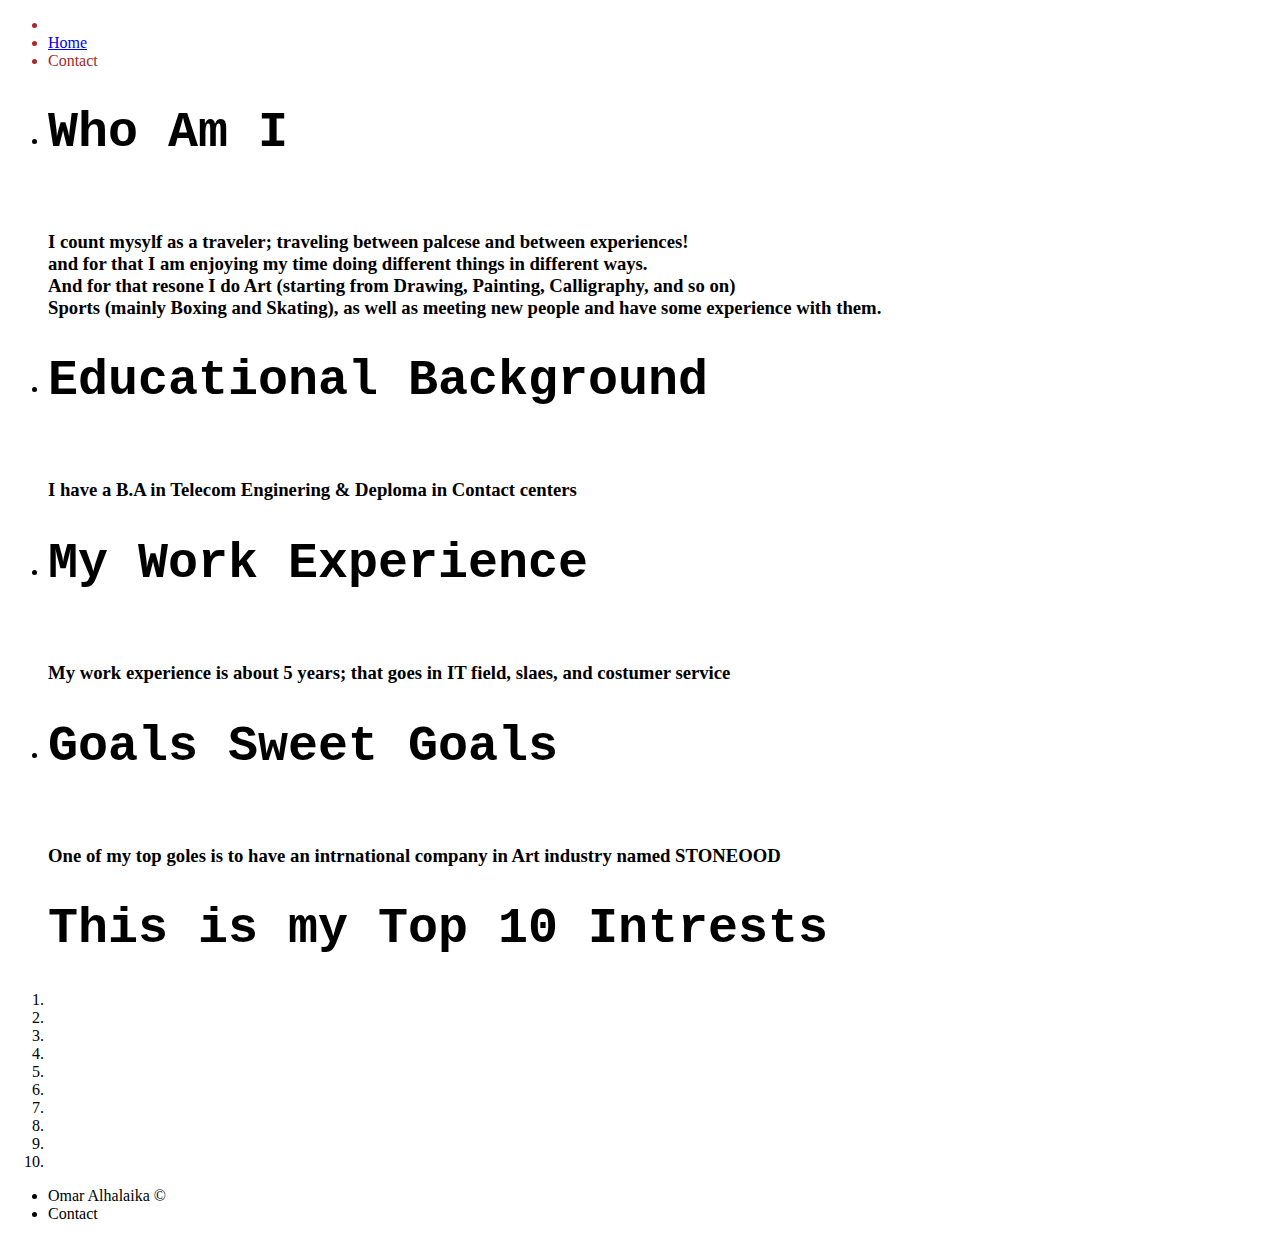
==== index.html @ d3ffedb3 "compliting the lab 02 and start with lab 03 requrments!" ====
<!DOCTYPE html>
<html lang="en">
<head>
    <meta charset="UTF-8">
    <meta http-equiv="X-UA-Compatible" content="IE=edge">
    <meta name="viewport" content="width=device-width, initial-scale=1.0">
    <title>About Me</title>
    <link rel="stylesheet" href="./css/reset.css">
    <link rel="stylesheet" href="./css/style.css">
</head>
<body>
    <header>
        <nav>
        <ul>
            <li><img src=""></li>
            <li><a href="/index.html">Home</a> </li>
            <li>Contact</li>
        </ul>
        </nav>
    </header>
    <main>
        <ul>
            <li><h1>Who Am I</h1><br>
            <h3>I count mysylf as a traveler; traveling between palcese and between experiences! <br>
            and for that I am enjoying my time doing different things in different ways. <br>
            And for that resone I do Art (starting from Drawing, Painting, Calligraphy, and so on) <br>
            Sports (mainly Boxing and Skating), as well as meeting new people and have some experience with them.</h3></li>
            <li><h1>Educational Background</h1><br>
            <h3>I have a B.A in Telecom Enginering & Deploma in Contact centers</h3></li>
            <li><h1>My Work Experience </h1><br>
            <h3>My work experience is about 5 years; that goes in IT field, slaes, and costumer service</h3></li>
            <li><h1>Goals Sweet Goals</h1><br>
            <h3>One of my top goles is to have an intrnational company in Art industry named STONEOOD</h3></li>
        </ul>
        
        <ol>
            <p><h1>This is my Top 10 Intrests</h1></p>
            <li></li>
            <li></li>
            <li></li>
            <li></li>
            <li></li>
            <li></li>
            <li></li>
            <li></li>
            <li></li>
            <li></li>
        </ol>

    </main>
    <footer>
        <ul>
            <li> Omar Alhalaika &copy</li>
            <li> Contact </li>
        </ul>

    </footer>

    <script src="js/app.j"></script>
</body>
</html>
---- css/style.css ----
nav{ color: brown;}
h1{
    font-family: 'Courier New', Courier, monospace;
    font-size: 50px;
}
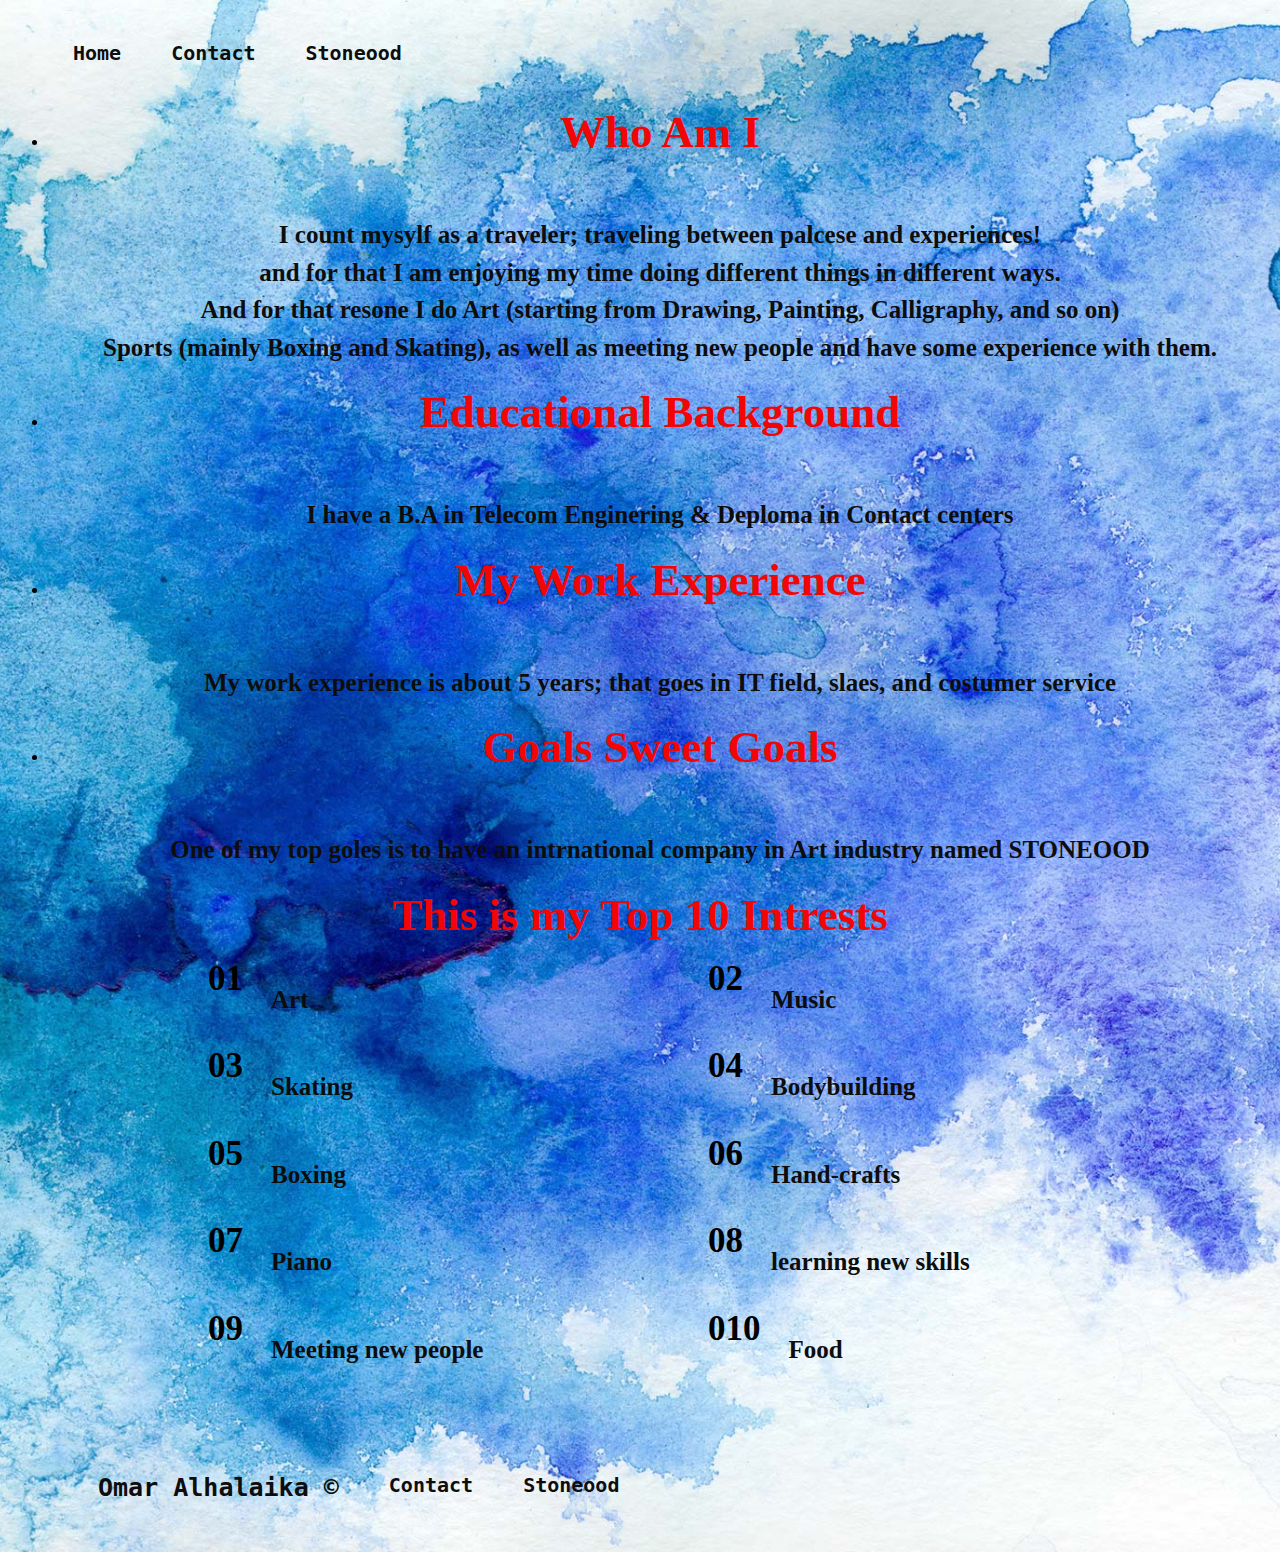
==== commit cb23ae23: "added background and make sure everthing goes as smoothly" ====
--- a/index.html
+++ b/index.html
@@ -12,16 +12,16 @@
     <header>
         <nav>
         <ul>
-            <li><img src=""></li>
-            <li><a href="/index.html">Home</a> </li>
-            <li>Contact</li>
+            <li class="liNav"><a href="/index.html">Home</a> </li>
+            <li class="liNav"><a href="/contact.html">Contact</a></li>
+            <li class="liNav"><a href="https://facebook.com/Stoneood/">Stoneood</a></li>
         </ul>
         </nav>
     </header>
     <main>
         <ul>
             <li><h1>Who Am I</h1><br>
-            <h3>I count mysylf as a traveler; traveling between palcese and between experiences! <br>
+            <h3>I count mysylf as a traveler; traveling between palcese and experiences! <br>
             and for that I am enjoying my time doing different things in different ways. <br>
             And for that resone I do Art (starting from Drawing, Painting, Calligraphy, and so on) <br>
             Sports (mainly Boxing and Skating), as well as meeting new people and have some experience with them.</h3></li>
@@ -32,30 +32,32 @@
             <li><h1>Goals Sweet Goals</h1><br>
             <h3>One of my top goles is to have an intrnational company in Art industry named STONEOOD</h3></li>
         </ul>
+
         
+        <p><h1>This is my Top 10 Intrests</h1></p>
         <ol>
-            <p><h1>This is my Top 10 Intrests</h1></p>
-            <li></li>
-            <li></li>
-            <li></li>
-            <li></li>
-            <li></li>
-            <li></li>
-            <li></li>
-            <li></li>
-            <li></li>
-            <li></li>
+            <li><h3>Art</h3></li>
+            <li><h3>Music</h3></li>
+            <li><h3>Skating</h3></li>
+            <li><h3>Bodybuilding</h3></li>            
+            <li><h3>Boxing</h3></li>
+            <li><h3>Hand-crafts</h3></li>
+            <li><h3>Piano</h3></li>
+            <li><h3>learning new skills</h3></li>
+            <li><h3>Meeting new people</h3></li>
+            <li><h3>Food</h3></li>
         </ol>
 
     </main>
     <footer>
         <ul>
-            <li> Omar Alhalaika &copy</li>
-            <li> Contact </li>
+            <li class="liNav"> Omar Alhalaika &copy</li>
+            <li class="liNav"><a href="/contact.html">Contact</a></li>
+            <li class="liNav"><a href="https://facebook.com/Stoneood/">Stoneood</a></li>
         </ul>
 
     </footer>
 
-    <script src="js/app.j"></script>
+    <!-- <script src="js/app.js"></script> -->
 </body>
 </html>--- a/css/style.css
+++ b/css/style.css
@@ -1,5 +1,92 @@
-nav{ color: brown;}
+.liNav { font-family: 'monospace';
+    font-size: 25px;
+    display: block;
+    color: #0D0D0D;
+    padding: 25px ;
+    float: left;
+    text-decoration: none;
+    position: relative;
+    font-weight: bolder;
+    
+}
+a{font-family: 'monospace';
+    font-size: 20px;
+    display: block;
+    color: #0D0D0D;
+    text-decoration: none;
+}
+
+main{
+
+padding-top: 70px;
+}
+body{
+    /* background:radial-gradient(#333,#000); */
+    /* background-image: linear-gradient(to top,#0554F2,#0D0D0D); */
+    background-image: url("/img/background.jpg");
+    background-position: center;
+    background-size: cover;
+    background-repeat: no-repeat;
+}
 h1{
-    font-family: 'Courier New', Courier, monospace;
-    font-size: 50px;
+    font-family: 'Courgette', cursive;
+    font-size: 45px;
+    font-weight: bold;
+    margin: 20px;
+    text-align: center;
+    color: #F20505;
+    
+}
+    
+
+h3{
+    font-family: 'Courgette', cursive;
+    /* font-family: 'Playfair Display', serif; */
+    font-size: 25px;
+    font-weight: lighter;
+    margin: 20px;
+    text-align: center;
+    color: #0D0D0D;
+    font-weight: bolder;
+    line-height: 1.5;
+    
+
+}
+footer{font-family: 'monospace';
+    font-size: 25px;
+    display: block;
+    color: #0D0D0D;
+    padding: 25px ;
+    float: left;
+    text-decoration: none;
+    position: relative;
+    font-weight: bolder;
+  
+
+}
+/* @import url('https://fonts.googleapis.com/css?family=Abril+Fatface'); */
+
+ol {
+  list-style: none;
+  counter-reset: my-awesome-counter;
+  display: flex;
+  flex-wrap: wrap;
+  margin: 0;
+  padding: 0;
+}
+ol li {
+  counter-increment: my-awesome-counter;
+  display: flex;
+  width: 300px;
+  font-size: 0.3rem;
+  margin-bottom: 10px;
+  padding-left: 200px;
+}
+ol li::before {
+  content: "0" counter(my-awesome-counter);
+  font-weight: bold;
+  font-size: 35px;
+  margin-right: 0.5rem;
+  font-family: 'Abril Fatface', serif;
+  line-height: 1;
 }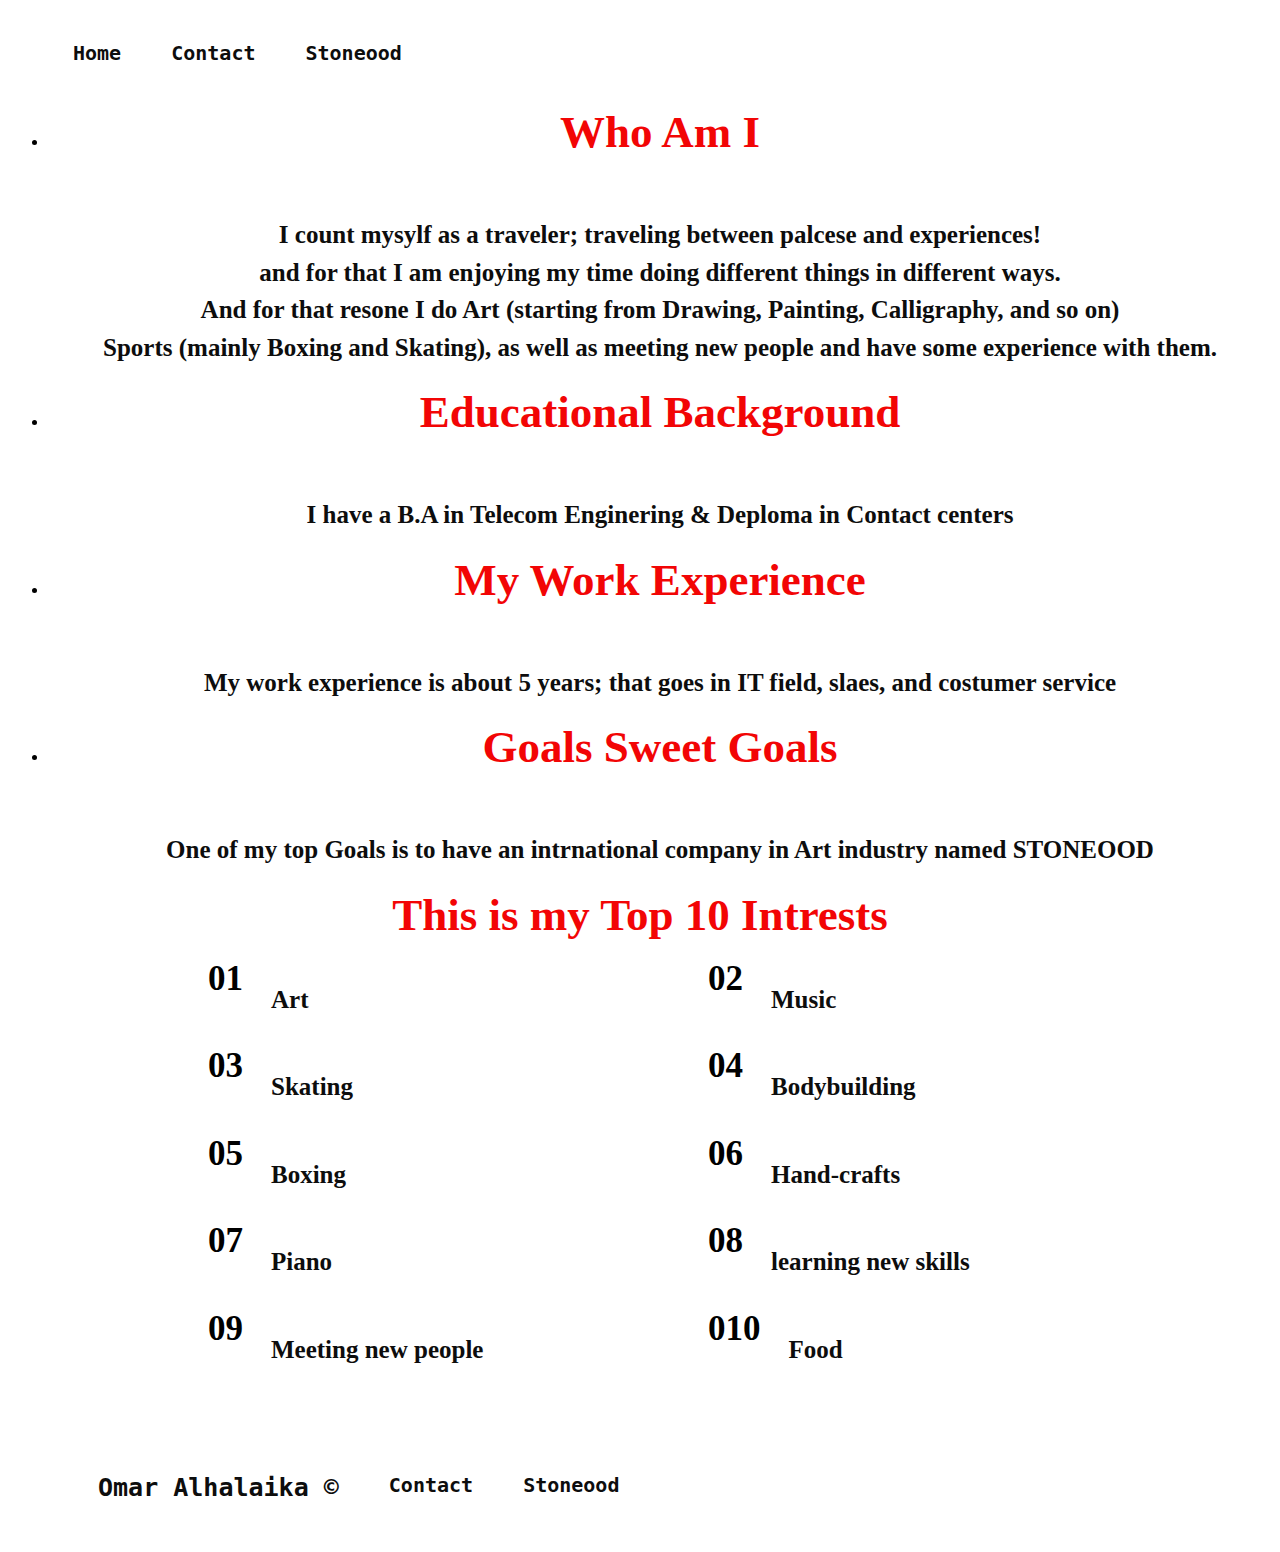
==== commit a1520e01: "edited ReadMe.md and reviwe" ====
--- a/index.html
+++ b/index.html
@@ -30,7 +30,7 @@
             <li><h1>My Work Experience </h1><br>
             <h3>My work experience is about 5 years; that goes in IT field, slaes, and costumer service</h3></li>
             <li><h1>Goals Sweet Goals</h1><br>
-            <h3>One of my top goles is to have an intrnational company in Art industry named STONEOOD</h3></li>
+            <h3>One of my top Goals is to have an intrnational company in Art industry named STONEOOD</h3></li>
         </ul>
 
         
@@ -58,6 +58,6 @@
 
     </footer>
 
-    <!-- <script src="js/app.js"></script> -->
+    <script src="js/app.js"></script>
 </body>
 </html>--- a/css/style.css
+++ b/css/style.css
@@ -23,7 +23,7 @@
 body{
     /* background:radial-gradient(#333,#000); */
     /* background-image: linear-gradient(to top,#0554F2,#0D0D0D); */
-    background-image: url("/img/background.jpg");
+    background-image: url("https://i.ibb.co/xCgTxTF/page-s-background-Omar-Alhalaika.jpg");
     background-position: center;
     background-size: cover;
     background-repeat: no-repeat;
